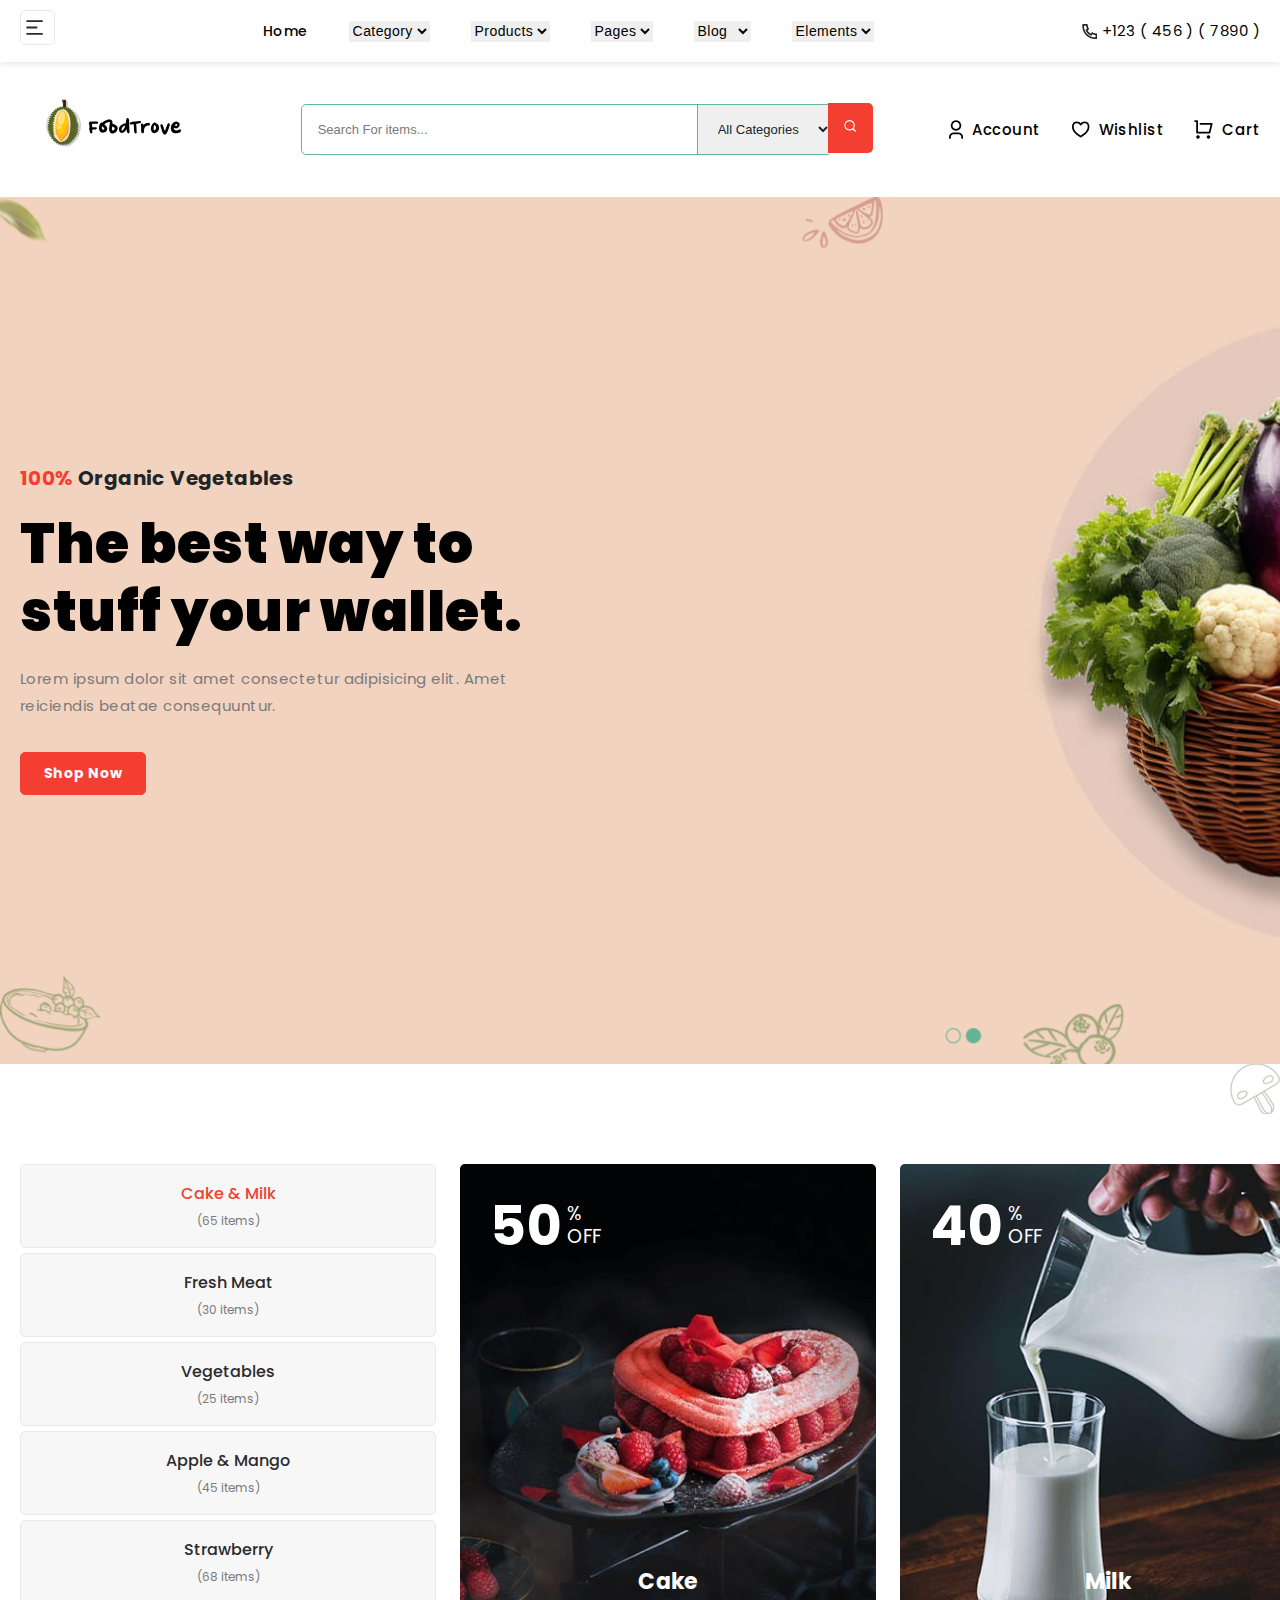
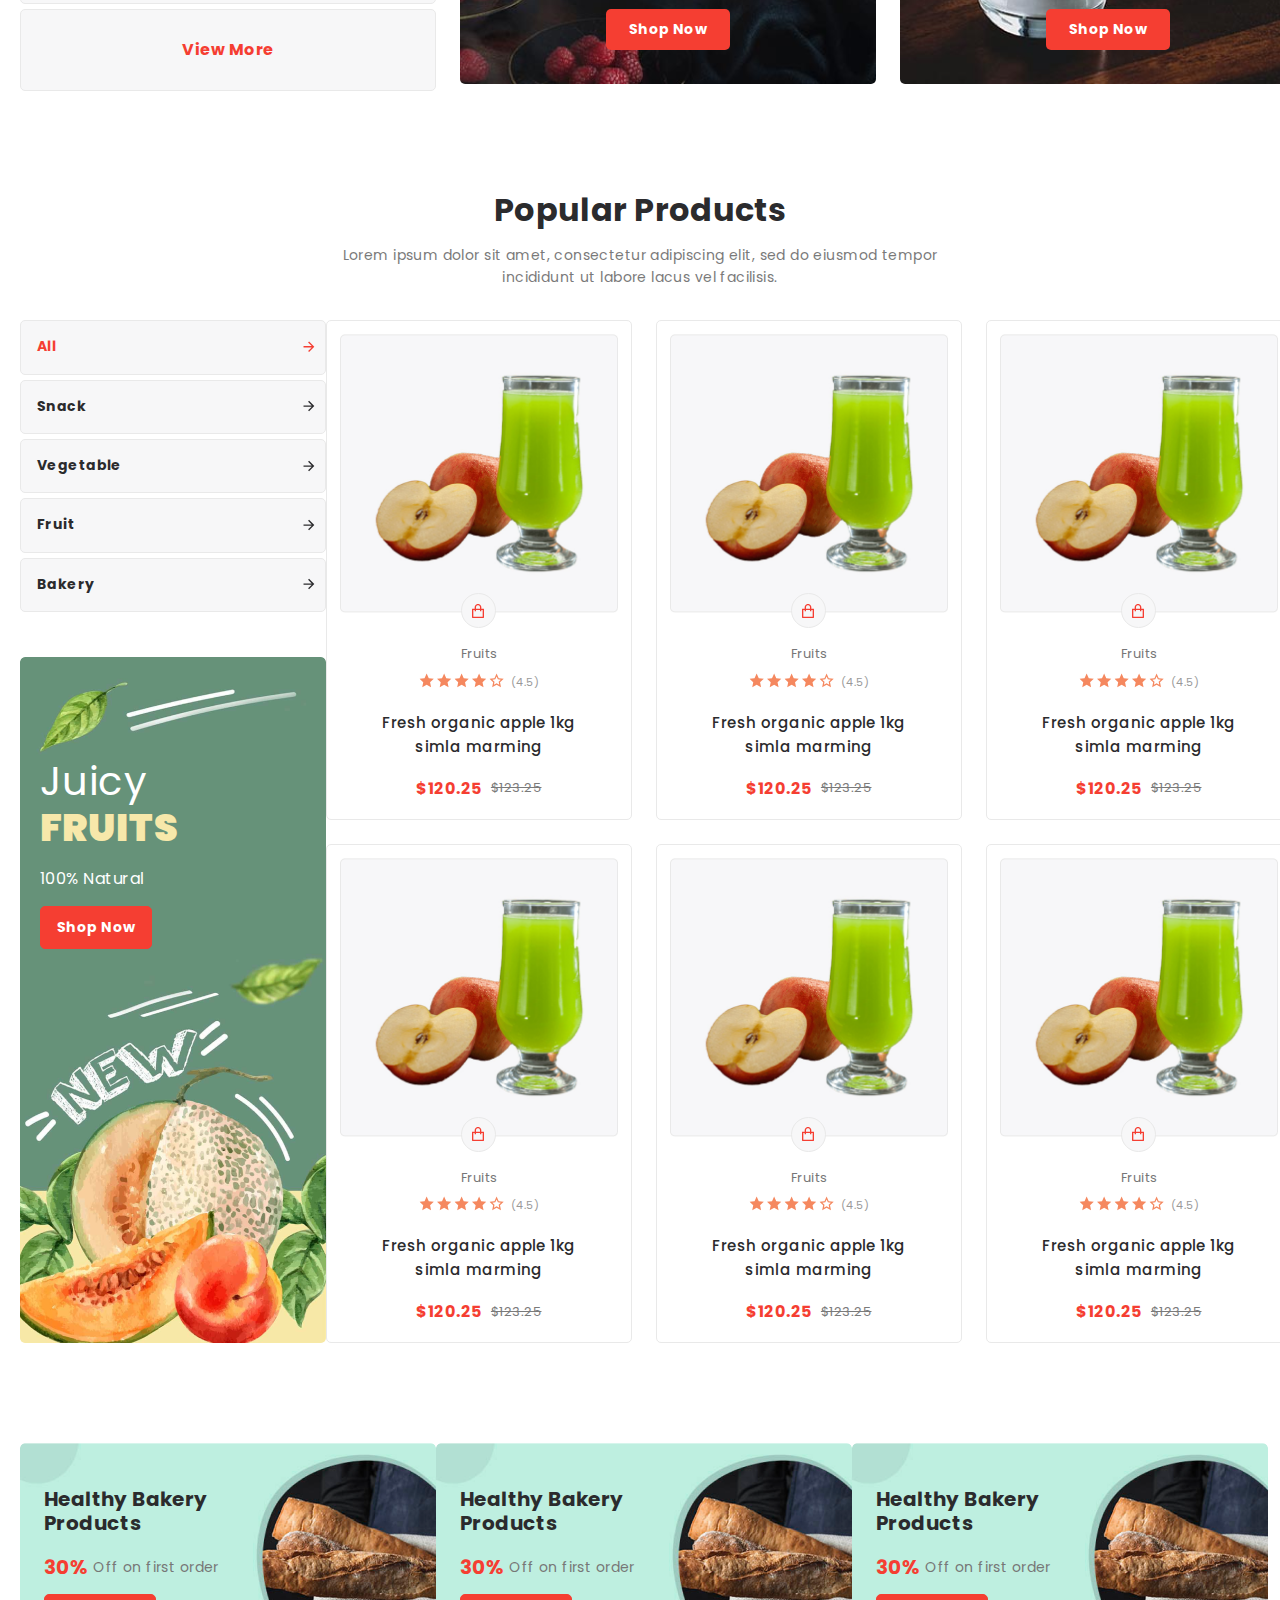
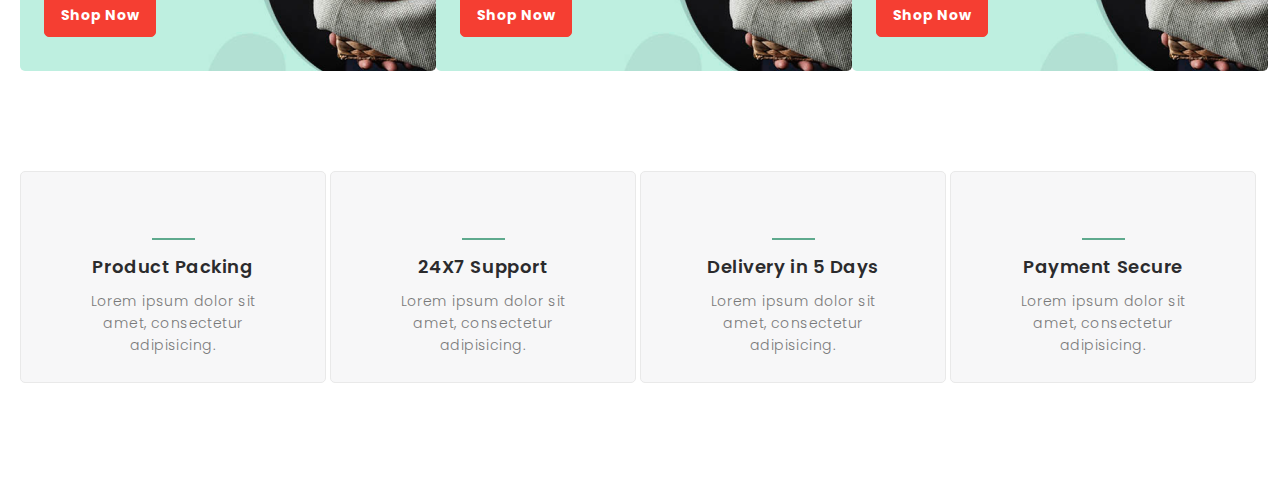
==== index.html @ baac06a9 "maket" ====
<!DOCTYPE html>
<html lang="en">

<head>
    <meta charset="UTF-8">
    <meta name="viewport" content="width=device-width, initial-scale=1.0">
    <link rel="stylesheet" href="https://necolas.github.io/normalize.css/">
    <link rel="stylesheet" href="./css/main.css">
    <title>Document</title>
</head>

<body>
    <header class="header">
        <div class="header-top">
            <div class="container header__top_container">
                <div class="header__list_block">
                    <a class="header__btn" href="#"></a>
                    <div class="header__select_block">
                        <a class="header__select" href="#">Home</a>
                        <select class="header__select" name="item" id="header_item1">
                            <option value="Home">Category</option>
                            <option value="item1">item1</option>
                            <option value="item2">item2</option>
                        </select>
                        <select class="header__select" name="item" id="header_item2">
                            <option value="Home">Products</option>
                            <option value="item1">item1</option>
                            <option value="item2">item2</option>
                        </select>
                        <select class="header__select" name="item" id="header_item3">
                            <option value="Home">Pages</option>
                            <option value="item1">item1</option>
                            <option value="item2">item2</option>
                        </select>
                        <select class="header__select" name="item" id="header_item4">
                            <option value="Home">Blog</option>
                            <option value="item1">item1</option>
                            <option value="item2">item2</option>
                        </select>
                        <select class="header__select" name="item" id="header_item5">
                            <option value="Home">Elements</option>
                            <option value="item1">item1</option>
                            <option value="item2">item2</option>
                        </select>
                    </div>
                    <a class="header__number" href="#">+123 ( 456 ) ( 7890 )</a>
                </div>
            </div>
        </div>
        <div class="header-bottom">
            <div class="container header_bottom_container">
                <div class="header__bottom_wrapper">
                    <a class="header__logo_block" href="#">
                        <img src="./img/header_logo.svg" alt="logo">
                    </a>
                    <form class="header__input_block">
                        <input class="header__input" type="text" id="search_input" name="input"
                            placeholder="Search For items...">
                        <select class="header__categories_select" name="select" id="categories_select">
                            <option value="All Categories">All Categories</option>
                            <option value="All Categories">All Categories</option>
                        </select>
                        <button class="header__button" type="submit"></button>
                    </form>
                    <ul class="header__list">
                        <li class="header__item">
                            <a class="header__link" href="#">Account</a>
                        </li>
                        <li class="header__item">
                            <a class="header__link" href="#">Wishlist</a>
                        </li>
                        <li class="header__item">
                            <a class="header__link" href="#">Cart</a>
                        </li>
                    </ul>
                </div>
            </div>
        </div>
    </header>

    <main>
        <section class="hero">
            <div class="container hero__container">
                <h2 class="hero__title">
                    <span class="hero__title--active">100%</span>
                    Organic Vegetables
                </h2>
                <h3 class="hero__sub_title">The best way to
                    stuff your wallet.
                </h3>
                <p class="hero__text">Lorem ipsum dolor sit amet consectetur adipisicing elit. Amet reiciendis beatae
                    consequuntur.
                </p>
                <a class="hero_btn" href="#">shop now</a>
            </div>
        </section>

        <section class="shop">
            <div class="container shop__container">
                <div class="shop__wrapper">
                    <ul class="shop__list">
                        <li class="shop__item">
                            <h3 class="shop__item_title">Cake & Milk</h3>
                            <p class="shop__info">(65 items)</p>
                        </li>
                        <li class="shop__item">
                            <h3 class="shop__item_title">Fresh Meat</h3>
                            <p class="shop__info">(30 items)</p>
                        </li>
                        <li class="shop__item">
                            <h3 class="shop__item_title">Vegetables</h3>
                            <p class="shop__info">(25 items)</p>
                        </li>
                        <li class="shop__item">
                            <h3 class="shop__item_title">Apple & Mango</h3>
                            <p class="shop__info">(45 items)</p>
                        </li>
                        <li class="shop__item">
                            <h3 class="shop__item_title">Strawberry</h3>
                            <p class="shop__info">(68 items)</p>
                        </li>
                        <li class="shop__item">
                            <a class="shop__item_btn">View More</a>
                        </li>
                    </ul>
                    <ul class="shop__product_list">
                        <li class="shop__product_item">
                            <div class="shop__product_count_block">
                                <p class="shop__product_count">50</p>
                                <div>
                                    <span class="shop__product_symbol">%</span>
                                    <span class="shop__product_symbol">off</span>
                                </div>
                            </div>
                            <div class="shop_btn_block">
                                <h3 class="shop__product_title">Cake</h3>
                                <a class="shop__btn" href="#">shop now</a>
                            </div>
                        </li>
                        <li class="shop__product_item">
                            <div class="shop__product_count_block">
                                <p class="shop__product_count">40</p>
                                <div>
                                    <span class="shop__product_symbol">%</span>
                                    <span class="shop__product_symbol">off</span>
                                </div>
                            </div>
                            <div class="shop_btn_block">
                                <h3 class="shop__product_title">Milk</h3>
                                <a class="shop__btn" href="#">shop now</a>
                            </div>
                        </li>
                    </ul>
                </div>
            </div>
        </section>

        <section class="products">
            <div class="container products__container">
                <h2 class="products__title">Popular Products</h2>
                <p class="products__text">Lorem ipsum dolor sit amet, consectetur adipiscing elit, sed do eiusmod tempor
                incididunt ut labore lacus vel facilisis.
                </p>
                <div class="products__wrapper">
                    <div class="products__left_block">
                        <ul class="products__left_list">
                            <li class="products__left_item">
                                <a class="products__link1" href="#">All</a>
                            </li>
                            <li class="products__left_item">
                                <a class="products__link" href="#">Snack</a>
                            </li>
                            <li class="products__left_item">
                                <a class="products__link" href="#">Vegetable</a>
                            </li>
                            <li class="products__left_item">
                                <a class="products__link" href="#">Fruit</a>
                            </li>
                            <li class="products__left_item">
                                <a class="products__link" href="#">Bakery</a>
                            </li>
                        </ul>
                        <div class="products__advertising_block">
                            <h3 class="products__advertising_title">Juicy</h3>
                            <p class="products__advertising_active">Fruits</p>
                            <p class="products__advertising_info">100% Natural</p>
                            <a class="products__advertising_btn" href="#">Shop Now</a>
                        </div>
                    </div>
                    <ul class="products_list">
                        <li class="products_item">
                            <div class="products__img_block">
                                <img src="./img/products_img1.png" alt="imag">
                            </div>
                            <div class="products__info_block">
                                <a class="products_btn" href="#"></a>
                                <h3 class="products__sub_title">Fruits</h3>
                                <p class="products__count">(4.5)</p>
                                <p class="products__des">Fresh organic apple 1kg simla marming
                                </p>
                                <div class="products__sel_block">
                                    <span class="products__sel--active">$120.25</span>
                                    <del class="products__sel">$123.25</del>
                                </div>
                            </div>
                        </li>
                        <li class="products_item">
                            <div class="products__img_block">
                                <img src="./img/products_img1.png" alt="imag">
                            </div>
                            <div class="products__info_block">
                                <a class="products_btn" href="#"></a>
                                <h3 class="products__sub_title">Fruits</h3>
                                <p class="products__count">(4.5)</p>
                                <p class="products__des">Fresh organic apple 1kg simla marming
                                </p>
                                <div class="products__sel_block">
                                    <span class="products__sel--active">$120.25</span>
                                    <del class="products__sel">$123.25</del>
                                </div>
                            </div>
                        </li>
                        <li class="products_item">
                            <div class="products__img_block">
                                <img src="./img/products_img1.png" alt="imag">
                            </div>
                            <div class="products__info_block">
                                <a class="products_btn" href="#"></a>
                                <h3 class="products__sub_title">Fruits</h3>
                                <p class="products__count">(4.5)</p>
                                <p class="products__des">Fresh organic apple 1kg simla marming
                                </p>
                                <div class="products__sel_block">
                                    <span class="products__sel--active">$120.25</span>
                                    <del class="products__sel">$123.25</del>
                                </div>
                            </div>
                        </li>
                        <li class="products_item">
                            <div class="products__img_block">
                                <img src="./img/products_img1.png" alt="imag">
                            </div>
                            <div class="products__info_block">
                                <a class="products_btn" href="#"></a>
                                <h3 class="products__sub_title">Fruits</h3>
                                <p class="products__count">(4.5)</p>
                                <p class="products__des">Fresh organic apple 1kg simla marming
                                </p>
                                <div class="products__sel_block">
                                    <span class="products__sel--active">$120.25</span>
                                    <del class="products__sel">$123.25</del>
                                </div>
                            </div>
                        </li>
                        <li class="products_item">
                            <div class="products__img_block">
                                <img src="./img/products_img1.png" alt="imag">
                            </div>
                            <div class="products__info_block">
                                <a class="products_btn" href="#"></a>
                                <h3 class="products__sub_title">Fruits</h3>
                                <p class="products__count">(4.5)</p>
                                <p class="products__des">Fresh organic apple 1kg simla marming
                                </p>
                                <div class="products__sel_block">
                                    <span class="products__sel--active">$120.25</span>
                                    <del class="products__sel">$123.25</del>
                                </div>
                            </div>
                        </li>
                        <li class="products_item">
                            <div class="products__img_block">
                                <img src="./img/products_img1.png" alt="imag">
                            </div>
                            <div class="products__info_block">
                                <a class="products_btn" href="#"></a>
                                <h3 class="products__sub_title">Fruits</h3>
                                <p class="products__count">(4.5)</p>
                                <p class="products__des">Fresh organic apple 1kg simla marming
                                </p>
                                <div class="products__sel_block">
                                    <span class="products__sel--active">$120.25</span>
                                    <del class="products__sel">$123.25</del>
                                </div>
                            </div>
                        </li>
                    </ul>
                </div>
            </div>
        </section>

        <section class="menu">
            <div class="container menu__container">
                <ul class="menu__list">
                    <li class="menu__item">
                        <h3 class="menu__title">Healthy
                            Bakery Products
                        </h3>
                        <div class="menu__info_block">
                            <span class="menu__active">30%</span>
                            <p class="menu__des"> Off on first order</p>
                        </div>
                        <a class="products__advertising_btn" href="#">Shop Now</a>
                    </li>
                    <li class="menu__item">
                        <h3 class="menu__title">Healthy
                            Bakery Products
                        </h3>
                        <div class="menu__info_block">
                            <span class="menu__active">30%</span>
                            <p class="menu__des"> Off on first order</p>
                        </div>
                        <a class="products__advertising_btn" href="#">Shop Now</a>
                    </li>
                    <li class="menu__item">
                        <h3 class="menu__title">Healthy
                            Bakery Products
                        </h3>
                        <div class="menu__info_block">
                            <span class="menu__active">30%</span>
                            <p class="menu__des"> Off on first order</p>
                        </div>
                        <a class="products__advertising_btn" href="#">Shop Now</a>
                    </li>
                </ul>
            </div>
        </section>

        <section class="service">
            <div class="container service__container">
                <ul class="service__list">
                    <li class="service__item">
                        <h3 class="service__title">Product Packing</h3>
                        <p class="service__text">
                            Lorem ipsum dolor sit amet,
                            consectetur adipisicing.
                        </p>
                    </li>
                    <li class="service__item">
                        <h3 class="service__title">24X7 Support</h3>
                        <p class="service__text">
                            Lorem ipsum dolor sit amet,
                            consectetur adipisicing.
                        </p>
                    </li>
                    <li class="service__item">
                        <h3 class="service__title">Delivery in 5 Days</h3>
                        <p class="service__text">
                            Lorem ipsum dolor sit amet,
                            consectetur adipisicing.
                        </p>
                    </li>
                    <li class="service__item">
                        <h3 class="service__title">Payment Secure</h3>
                        <p class="service__text">
                            Lorem ipsum dolor sit amet,
                            consectetur adipisicing.
                        </p>
                    </li>
                </ul>
            </div>
        </section>
    </main>

</body>

</html>
---- css/main.css ----
@import url('https://fonts.googleapis.com/css2?family=Poppins:ital,wght@0,100;0,200;0,300;0,400;0,500;0,600;0,700;0,800;0,900;1,100;1,200;1,300;1,400;1,500;1,600;1,700;1,800;1,900&display=swap');

html {
    box-sizing: border-box;
}

*, 
*::before, 
*::after {
    box-sizing: inherit;
}

ul, 
ol {
    list-style: none;
    margin: 0;
    padding: 0;
}

a {
    text-decoration: none;
    display: inline-block;
}

h1, h2, h3, h4, h5, p {
    margin: 0;
}

img {
    max-width: 100%;
    height: auto;
}

body {
    font-family: "Poppins", sans-serif;
    margin: 0;
    overflow-x: hidden;
}

.container {
    max-width: 1336px;
    margin-right: auto;
    margin-left: auto;
    padding-right: 20px;
    padding-left: 20px;
}

.b {
    border: 1px solid red;
}

/* header */
.header-top {
    padding-top: 10px;
    padding-bottom: 10px;
    box-shadow: 0 0 8px 0 rgba(51, 51, 51, 0.2);    

}
.header__btn::before {
    content: "";
    background-image: url('../img/header_icon.svg');
    background-repeat: no-repeat;
    width: 35px;
    height: 35px;
    display: inline-block;
}

.header__select {
    font-weight: 500;
    font-size: 14px;
    line-height: 150%;
    letter-spacing: 0.03em;
    color: #000;
    border: none;
}

.header__select_block {
    display: flex;
    gap: 41px;
}

.header__number {
    font-weight: 400;
    font-size: 15px;
    line-height: 150%;
    letter-spacing: 0.03em;
    color: #000;
    display: flex;
    gap: 5px;
    align-items: center;
}

.header__number::before {
    content: "";
    background-image: url('../img/header_icon2.svg');
    width: 15px;
    height: 15px;
    display: inline-block;
}

.header__list_block {
    display: flex;
    justify-content: space-between;
    align-items: center;
}

.header-bottom {
    padding-top: 20px;
    padding-bottom: 21px;
}

.header__input_block {
    max-width: 600px;
    border: 1px solid #64b496;
    border-radius: 5px;
    position: relative;
}

.header__input {
    border: none;
    font-weight: 400;
    font-size: 13px;
    color: #7a7a7a;
    outline: none;
    width: 391px;
    padding-left: 16px;
}

input::placeholder {
    color: #7a7a7a;
}

.header__categories_select {
    border: none;
    font-weight: 400;
    font-size: 13px;
    line-height: 150%;
    color: #212529;
    padding: 16px;
    border-left: 1px solid #64b496;
    outline: none;
}

.header__button {
    border-radius: 0 5px 5px 0;
    width: 45px;
    background: #f53e32;
    border: none;
    padding: 16px;
    position: absolute;
    right: -42px;
    top: -2px;
}

.header__button::before{
    content: "";
    background-image: url('../img/header_icon3.svg');
    background-repeat: no-repeat;
    width: 15px;
    height: 15px;
    display: inline-block;
}

.header__link {
    font-weight: 500;
    font-size: 15px;
    line-height: 100%;
    letter-spacing: 0.03em;
    color: #000;
}

.header__item {
    display: flex;
    align-items: center;
    gap: 9px;
}

.header__item::before {
    content: "";
    background-image: url('../img/header_icon4.svg');
    background-repeat: no-repeat;
    width: 14px;
    height: 19px;
    display: inline-block;
}

.header__item:nth-child(2):before {
    content: "";
    background-image: url('../img/header_icon5.svg');
    background-repeat: no-repeat;
    width: 19px;
    height: 17px;
    display: inline-block;
}

.header__item:nth-child(3):before {
    content: "";
    background-image: url('../img/header_icon6.svg');
    background-repeat: no-repeat;
    width: 19px;
    height: 19px;
    display: inline-block;
}

.header__list {
    display: flex;
    gap: 30px;
    align-items: center;
}

.header__bottom_wrapper {
    display: flex;
    justify-content: space-between;
    align-items: center;
}

/* hero_section */
.hero {
    padding-top: 269px;
    padding-bottom: 269px;
    background-image: url('../img/hero_bg_imag.png');
    background-repeat: no-repeat;
    background-size: cover;
    /* background-position-x: -180px; */
}

.hero__title--active {
    color: #f53e32;
}

.hero__title {
    font-weight: 700;
    font-size: 20px;
    line-height: 120%;
    letter-spacing: 0.02em;
    color: #212529;
    margin-bottom: 20px;
}

.hero__sub_title {
    font-weight: 900;
    font-size: 55px;
    line-height: 124%;
    letter-spacing: 0.01em;
    color: #000;
    width: 522px;
    margin-bottom: 20px;
}

.hero__text {
    font-weight: 400;
    font-size: 15px;
    line-height: 175%;
    letter-spacing: 0.03em;
    color: #7a7a7a;
    width: 488px;
    margin-bottom: 33px;
}

.hero_btn {
    font-weight: 700;
    font-size: 14px;
    line-height: 120%;
    letter-spacing: 0.03em;
    text-transform: capitalize;
    color: #fff;
    border: 1px solid #f53e32;
    border-radius: 5px;
    background-color: #f53e32;
    padding: 12px 23px;
}

/* shop_section */
.shop {
    padding-top: 100px;
    padding-bottom: 100px;
    background-image: url('../img/shop_bg.svg');
    background-repeat: no-repeat;
    background-position: right top;
}

.shop__item {
    border: 1px solid #e9e9e9;
    border-radius: 5px;
    width: 416px;
    background-color: #f7f7f8;
    padding-top: 18px;
    padding-bottom: 18px;
    text-align: center;
}

.shop__item:nth-child(1) .shop__item_title {
    color: #f53e32;
}

.shop__item:nth-child(6) {
    padding-top: 27px;
    padding-bottom: 28px;
}

.shop__item:not(:last-child) {
    margin-bottom: 5px;
}

.shop__item_title {
    font-weight: 500;
    font-size: 16px;
    line-height: 143%;
    color: #2b2b2d;
    margin-bottom: 6px;
}

.shop__info {
    font-weight: 400;
    font-size: 12px;
    line-height: 143%;
    color: #7a7a7a;
}

.shop__item_btn {
    font-weight: 700;
    font-size: 16px;
    line-height: 143%;
    letter-spacing: 0.03em;
    color: #f53e32;
}

.shop__product_item {
    border-radius: 5px;
    width: 416px;
    height: 520px;
    background-image: url('../img/shop_img1.png');
    background-repeat: no-repeat;
    padding: 30px;
}

.shop__product_item:nth-child(2) {
    background-image: url('../img/shop_img2.png');
}

.shop__product_count {
    font-weight: 700;
    font-size: 54px;
    line-height: 120%;
    letter-spacing: 0.01em;
    text-transform: uppercase;
    color: #fff;
}

.shop__product_symbol {
    font-weight: 400;
    font-size: 19px;
    line-height: 120%;
    letter-spacing: 0.03em;
    text-transform: uppercase;
    color: #fff;
    display: block;
}

.shop__product_count_block {
    display: flex;
    align-items: center;
    gap: 5px;
    margin-bottom: 310px;
}

.shop__product_title {
    font-weight: 700;
    font-size: 22px;
    line-height: 120%;
    letter-spacing: 0.02em;
    color: #fff;
    margin-bottom: 14px;
}

.shop__btn {
    font-weight: 700;
    font-size: 14px;
    line-height: 120%;
    letter-spacing: 0.03em;
    text-transform: capitalize;
    color: #fff;
    border-radius: 5px;
    background-color: #f53e32;
    padding: 12px 23px;
}

.shop_btn_block {
    text-align: center;
}

.shop__product_list {
    display: grid;
    grid-template-columns: 1fr 1fr;
    gap: 24px;
}

.shop__wrapper {
    display: grid;
    grid-template-columns: 1fr 1fr 1fr;
    gap: 24px;
}

/* products_section */
.products {
    padding-bottom: 100px;
}

.products__title {
    font-weight: 700;
    font-size: 32px;
    line-height: 120%;
    letter-spacing: 0.01em;
    text-align: center;
    color: #2b2b2d;
    margin-bottom: 16px;
}

.products__text {
    font-weight: 400;
    font-size: 14px;
    line-height: 157%;
    letter-spacing: 0.03em;
    text-align: center;
    color: #7a7a7a;
    width: 595px;
    margin-right: auto;
    margin-left: auto;
    margin-bottom: 31px;
}

.products__left_item {
    border: 1px solid #e9e9e9;
    border-radius: 5px;
    width: 306px;
    background-color: #f7f7f8;
    padding: 14px 10px 15px 16px;
}

.products__left_item:not(:last-child) {
    margin-bottom: 5px;
}

.products__link1 {
    font-weight: 700;
    font-size: 14px;
    line-height: 167%;
    letter-spacing: 0.03em;
    color: #f53e32;
    display: flex;
    justify-content: space-between;
    align-items: center;
}

.products__link1:after {
    content: "";
    background-image: url('../img/products_icon2.svg');
    background-repeat: no-repeat;
    width: 12px;
    height: 12px;
    display: inline-block;

}

.products__link {
    font-weight: 700;
    font-size: 14px;
    line-height: 167%;
    letter-spacing: 0.03em;
    color: #2b2b2d;
    display: flex;
    justify-content: space-between;
    align-items: center;
}

.products__link::after {
    content: "";
    background-image: url('../img/products_icon.svg');
    background-repeat: no-repeat;
    width: 12px;
    height: 12px;
    display: inline-block;
}

.products__left_list {
    margin-bottom: 45px;
}

.products__advertising_block {
    border-radius: 5px;
    width: 306px;
    height: 686px;
    background-image: url('../img/products_img.png');
    background-repeat: no-repeat;
    padding-top: 100px;
    padding-left: 20px;
}

.products__advertising_title {
    font-weight: 400;
    font-size: 40px;
    line-height: 120%;
    letter-spacing: 0.01em;
    color: #fff;
}

.products__advertising_active {
    font-weight: 900;
    font-size: 38px;
    line-height: 120%;
    letter-spacing: 0.01em;
    text-transform: uppercase;
    color: #f7e8aa;
    margin-bottom: 16px;
}

.products__advertising_info {
    font-weight: 400;
    font-size: 16px;
    line-height: 150%;
    letter-spacing: 0.03em;
    color: #fff;
    margin-bottom: 15px;
}

.products__advertising_btn {
    font-weight: 700;
    font-size: 14px;
    line-height: 120%;
    letter-spacing: 0.03em;
    text-transform: capitalize;
    color: #fff;
    border: 1px solid #f53e32;
    border-radius: 5px;
    background-color: #f53e32;
    padding: 12px 16px;
}

.products_item {
    border: 1px solid #e9e9e9;
    border-radius: 5px;
    width: 306px;
    padding: 13px;
}

.products__info_block {
    padding-top: 24px;
    padding-bottom: 3px;
    text-align: center;
    position: relative;
}

.products_btn {
    border: 1px solid #e9e9e9;
    border-radius: 50%;
    width: 35px;
    height: 35px;
    background-color: #f7f7f8;
    display: flex;
    align-items: center;
    justify-content: center;
    position: absolute;
    top: -27px;
    right: 44%;
}

.products_btn::before {
    content: "";
    background-image: url('../img/products_btn_icon.svg');
    background-repeat: no-repeat;
    width: 12px;
    height: 14px;
    display: inline-block;
}

.products__sub_title {
    font-weight: 400;
    font-size: 13px;
    line-height: 150%;
    letter-spacing: 0.04em;
    color: #777;
    margin-bottom: 8px;
}

.products__count {
    font-weight: 400;
    font-size: 11px;
    line-height: 91%;
    letter-spacing: 0.04em;
    color: #999;
    display: flex;
    align-items: center;
    justify-content: center;
    gap: 6px;
    margin-bottom: 19px;
}

.products__count::before {
    content: "";
    background-image: url('../img/products_star_icon.svg');
    background-repeat: no-repeat;
    width: 86px;
    height: 20px;
    display: inline-block;
}

.products__des {
    font-weight: 500;
    font-size: 15px;
    line-height: 160%;
    letter-spacing: 0.03em;
    text-align: center;
    color: #2b2b2d;
    width: 239px;
    margin-right: auto;
    margin-left: auto;
    margin-bottom: 16px;
}

.products__sel--active {
    font-weight: 700;
    font-size: 16px;
    line-height: 175%;
    letter-spacing: 0.03em;
    color: #f53e32;
}

.products__sel {
    font-weight: 400;
    font-size: 13px;
    line-height: 175%;
    letter-spacing: 0.04em;
    text-decoration: line-through;
    color: #7a7a7a;
}

.products__sel_block {
    display: flex;
    gap: 9px;
    align-items: center;
    justify-content: center;
}

.products_list {
    display: grid;
    grid-template-columns: repeat(3, 1fr);
    grid-gap: 24px;
}

.products__wrapper {
    display: grid;
    grid-template-columns: 1fr 1fr;
}

/* menu */
.menu {
    padding-bottom: 100px;
}

.menu__item {
    border-radius: 5px;
    width: 416px;
    height: 228px;
    background-image: url('../img/menu_img.png');
    background-repeat: no-repeat;
    padding-top: 44px;
    padding-left: 24px;
}

.menu__title {
    font-weight: 700;
    font-size: 20px;
    line-height: 120%;
    letter-spacing: 0.02em;
    text-transform: capitalize;
    color: #2b2b2d;
    width: 166px;
    margin-bottom: 20px;
}

.menu__active {
    font-weight: 700;
    font-size: 20px;
    line-height: 120%;
    letter-spacing: 0.02em;
    color: #f53e32;
}

.menu__des {
    font-weight: 400;
    font-size: 14px;
    line-height: 120%;
    letter-spacing: 0.03em;
    color: #777;
}

.menu__info_block {
    display: flex;
    align-items: center;
    gap: 5px;
    margin-bottom: 15px;
}

.menu__list {
    display: grid;
    grid-template-columns: 1fr 1fr 1fr;
}

/* service_section */
.service {
    padding-bottom: 100px;
}

.service__item {
    border: 1px solid #e9e9e9;
    border-radius: 5px;
    width: 306px;
    background-color: #f7f7f8;
    padding-top: 66px;
    padding-bottom: 25px;
    text-align: center;
}

.service__title {
    font-weight: 600;
    font-size: 18px;
    line-height: 167%;
    letter-spacing: 0.03em;
    color: #2b2b2d;
    display: flex;
    flex-direction: column;
    margin-bottom: 9px;
}

.service__title::before {
    content: "";
    background-repeat: no-repeat;
    width: 43px;
    height: 2px;
    background-color: #5FAA8E;
    display: inline-block;
    margin-bottom: 12px;
    margin-right: auto;
    margin-left: auto;
}

.service__text {
    font-weight: 300;
    font-size: 14px;
    line-height: 157%;
    letter-spacing: 0.03em;
    text-align: center;
    color: #7a7a7a;
    width: 205px;
    margin-right: auto;
    margin-left: auto;
}

.service__list {
    display: grid;
    grid-template-columns: repeat(4, 1fr);
}
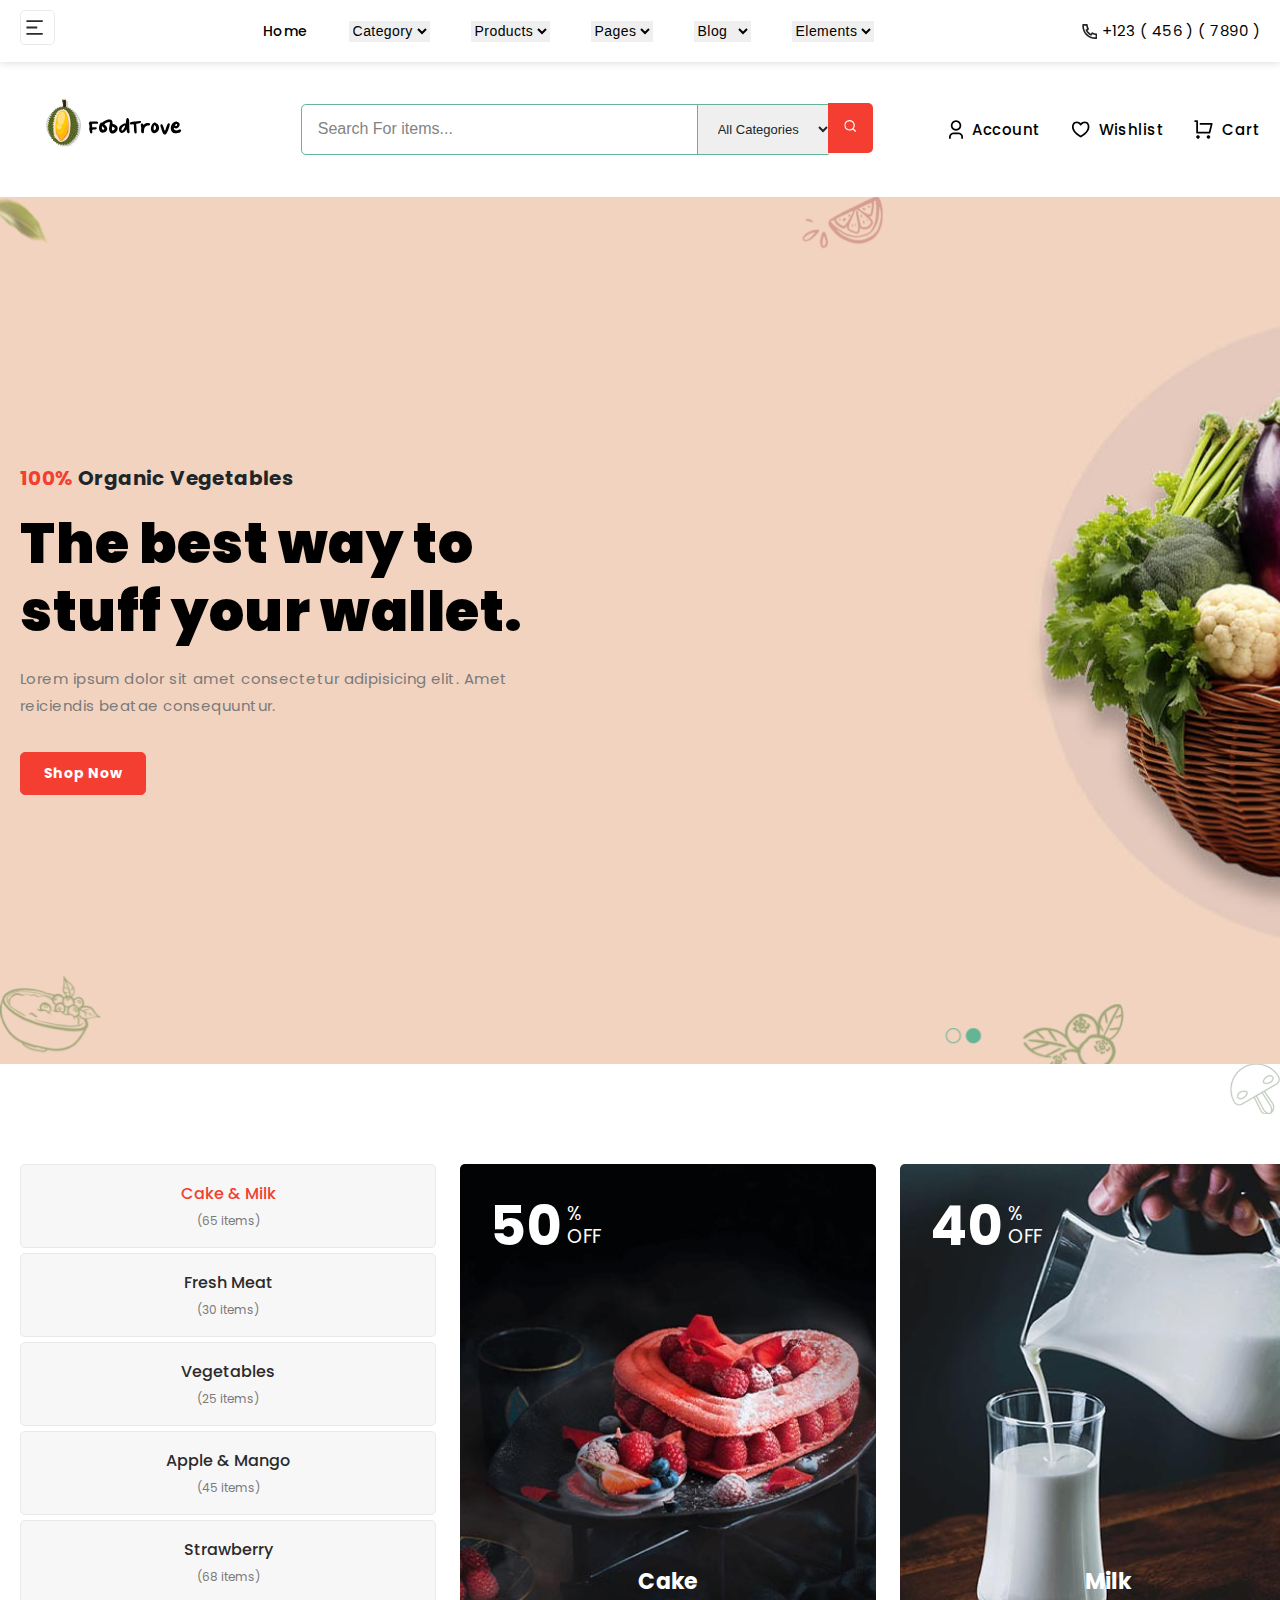
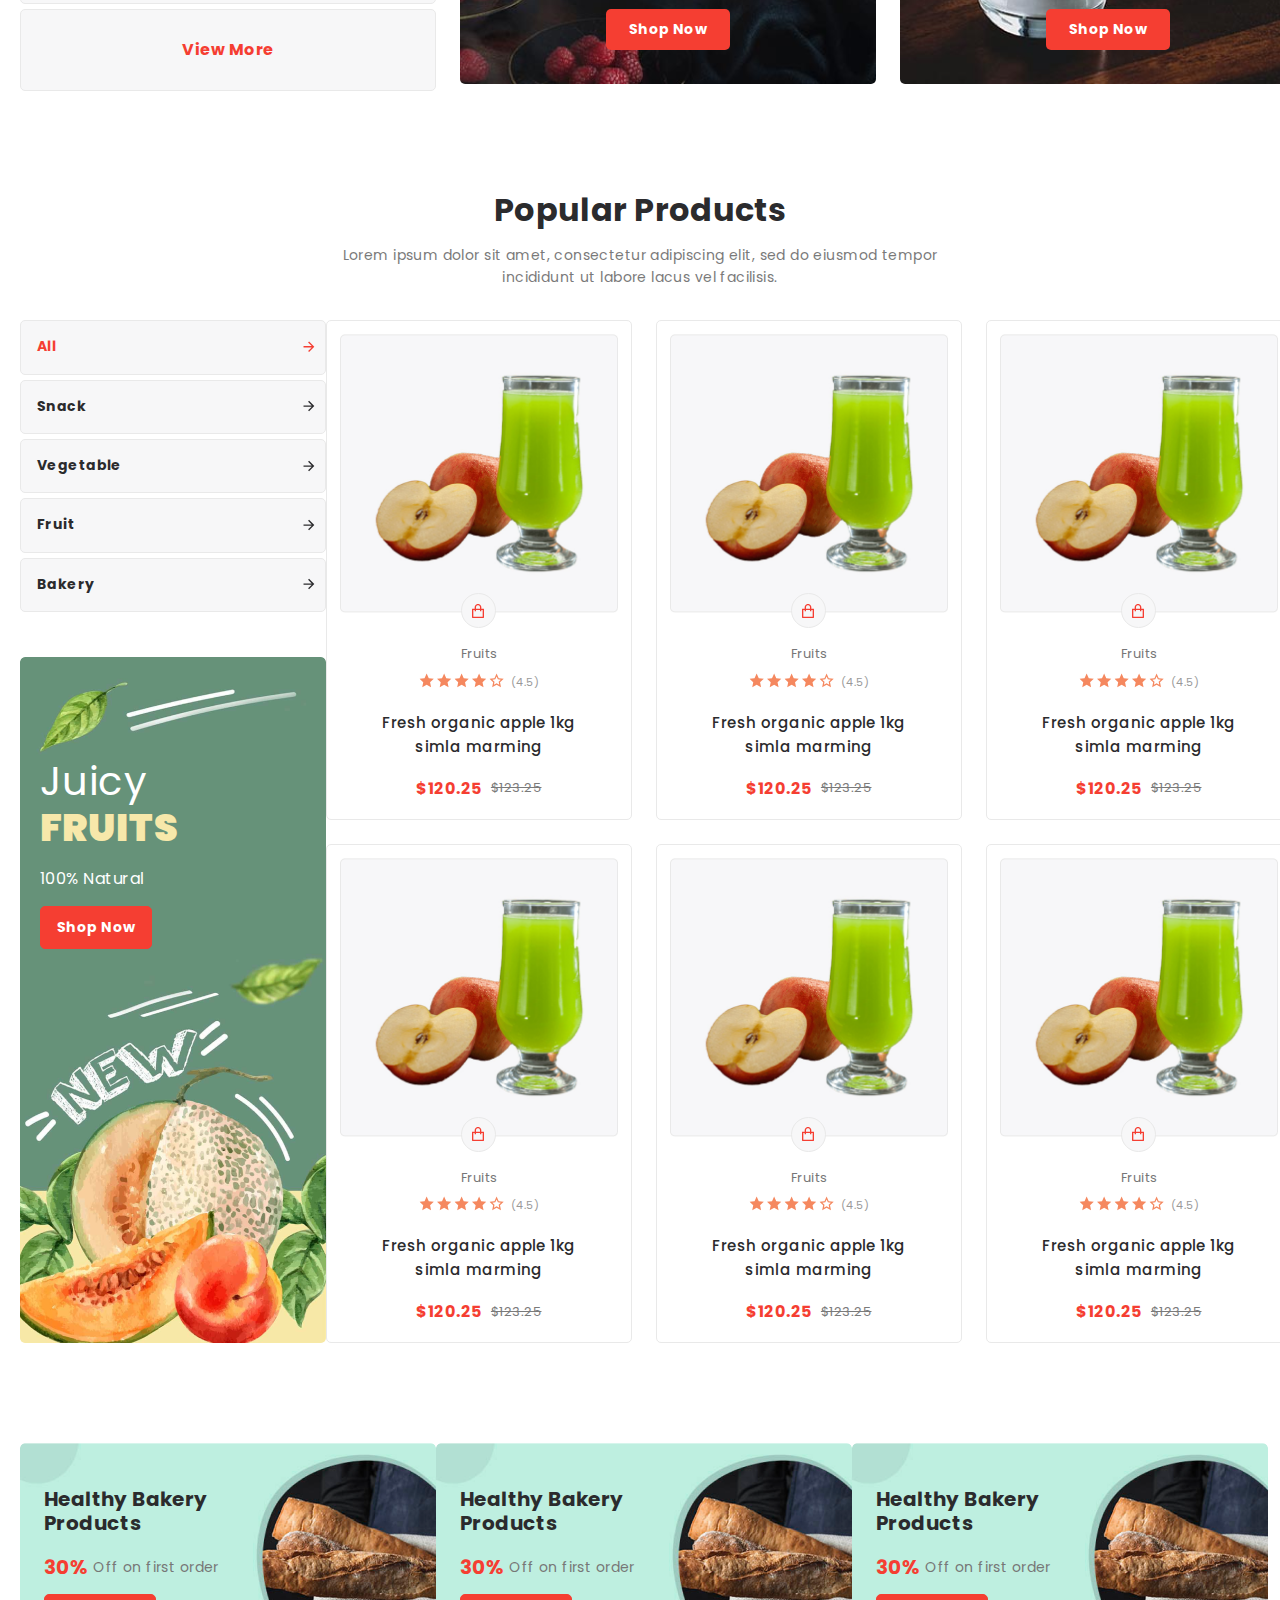
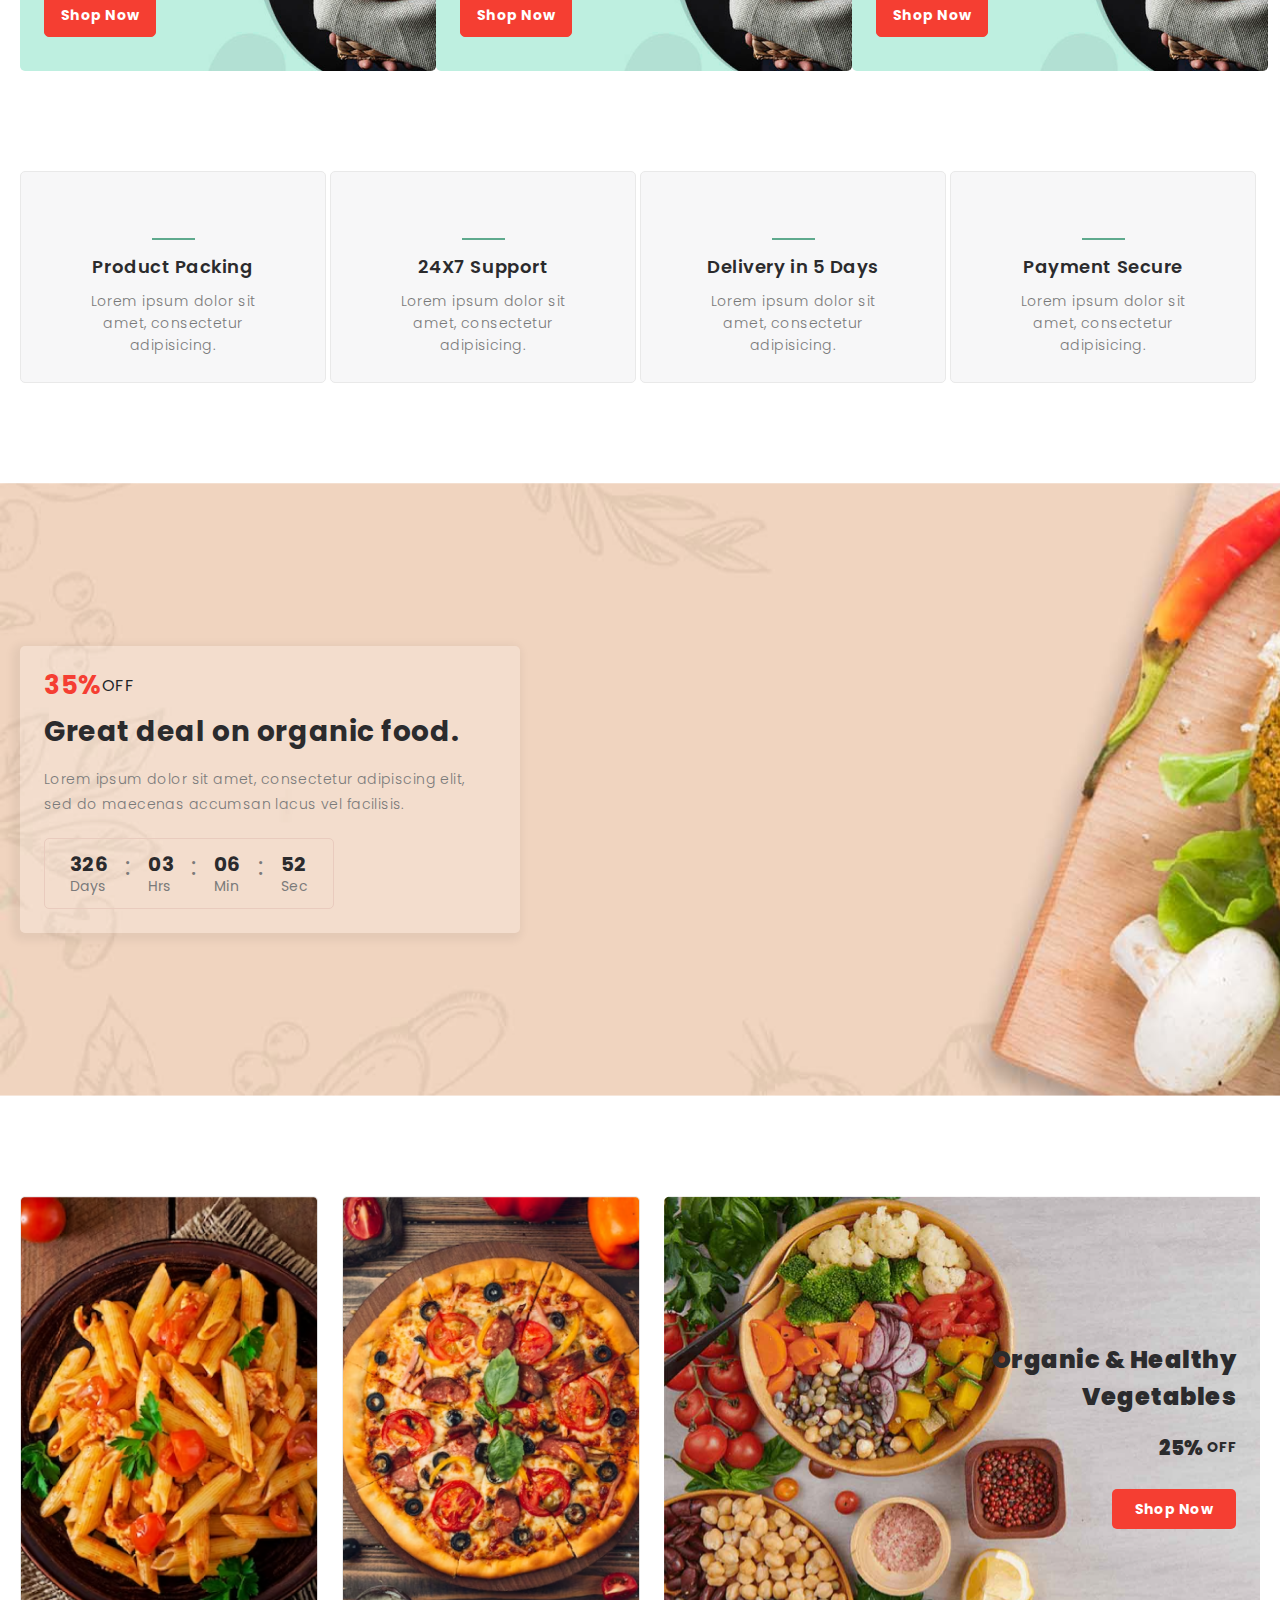
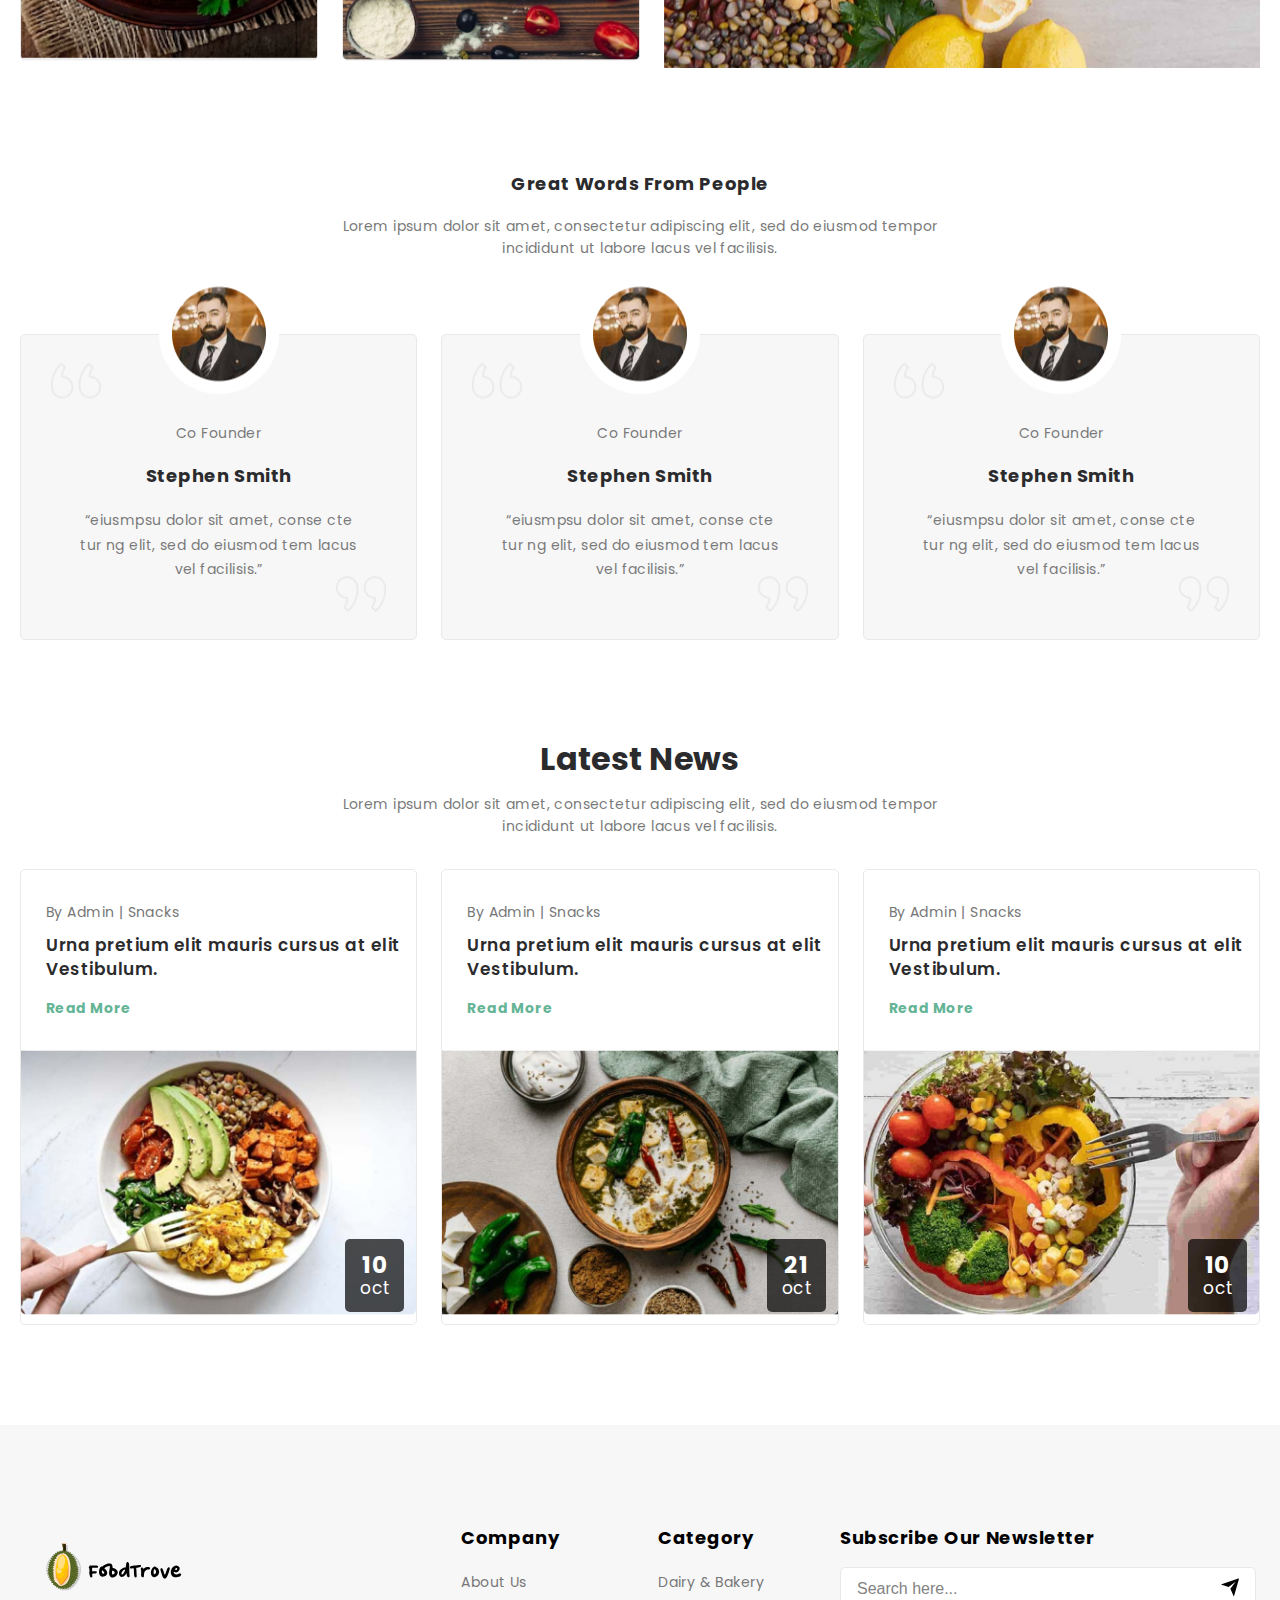
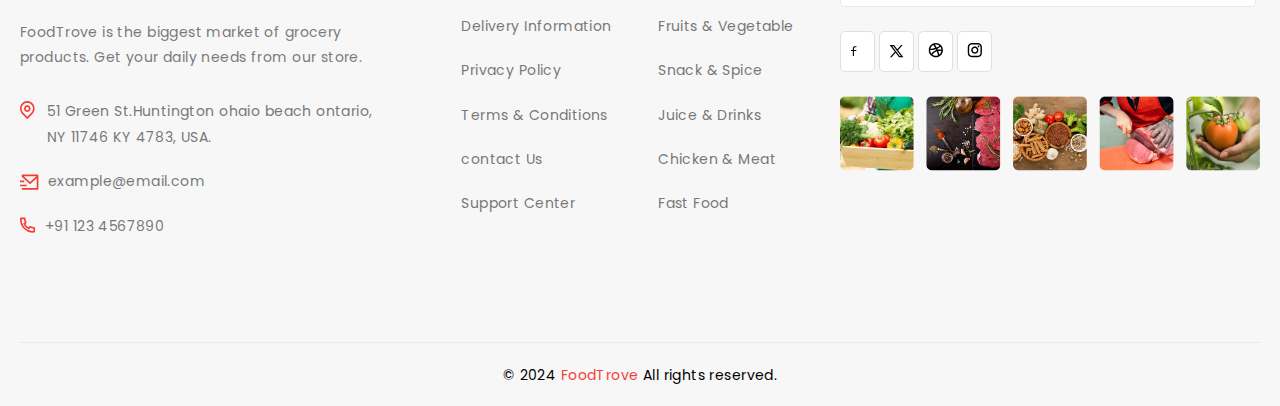
==== commit 5eb0b7f2: "home_page" ====
--- a/index.html
+++ b/index.html
@@ -16,7 +16,7 @@
                 <div class="header__list_block">
                     <a class="header__btn" href="#"></a>
                     <div class="header__select_block">
-                        <a class="header__select" href="#">Home</a>
+                        <a class="header__select" href="./home.html">Home</a>
                         <select class="header__select" name="item" id="header_item1">
                             <option value="Home">Category</option>
                             <option value="item1">item1</option>
@@ -360,8 +360,256 @@
                 </ul>
             </div>
         </section>
+
+        <section class="organic">
+            <div class="container organic__container">
+                <div class="organic__wrapper">
+                    <div class="organic__percentage_block">
+                        <span class="organic__percentage">35%</span>
+                        <p class="organic__percentage_text"> OFF</p>
+                    </div>
+                    <h2 class="organic__title">Great deal on organic food.</h2>
+                    <p class="organic__text">Lorem ipsum dolor sit amet, consectetur adipiscing elit, sed
+                    do maecenas accumsan lacus vel facilisis.</p>
+                    <div class="organic__time_block">
+                        <div class="organic__time_info">
+                            <strong class="organic__time">326</strong>
+                            <p class="organic__time_des">Days</p>
+                        </div>
+                        <span class="organic__point">:</span>
+                        <div class="organic__time_info">
+                            <strong class="organic__time">03</strong>
+                            <p class="organic__time_des">Hrs</p>
+                        </div>
+                        <span class="organic__point">:</span>
+                        <div class="organic__time_info">
+                            <strong class="organic__time">06</strong>
+                            <p class="organic__time_des">Min</p>
+                        </div>
+                        <span class="organic__point">:</span>
+                        <div class="organic__time_info">
+                            <strong class="organic__time">52</strong>
+                            <p class="organic__time_des">Sec</p>
+                        </div>
+                    </div>
+                </div>
+            </div>
+        </section>
+
+        <section class="healthy">
+            <div class="container healthy__container">
+                <ul class="healthy__list">
+                    <li class="healthy__item">
+                        <div class="healthy__img_block">
+                            <img src="./img/healthy_img1.png" alt="imag">
+                        </div>
+                    </li>
+                    <li class="healthy__item">
+                        <div class="healthy__img_block">
+                            <img src="./img/healthy_img2.png" alt="imag">
+                        </div>
+                    </li>
+                    <li class="healthy__active_list">
+                        <h2 class="healthy__title">Organic & Healthy Vegetables</h2>
+                        <div class="healthy__percentage_block">
+                            <strong class="healthy__percentage">25%</strong>
+                            <p class="healthy__info">OFF</p>
+                        </div>
+                        <a class="healthy__btn" href="#">shop now</a>
+                    </li>
+                </ul>
+            </div>
+        </section>
+
+        <section class="people">
+            <div class="container people__container">
+                <h2 class="people__title">Great Words From People</h2>
+                <p class="people__text">Lorem ipsum dolor sit amet, consectetur adipiscing elit, sed do eiusmod tempor
+                incididunt ut labore lacus vel facilisis.
+                </p>
+                <ul class="people__list">
+                    <li class="people__item">
+                        <img class="people__img" src="./img/people_img1.png" alt="imag">
+                        <p class="people__job">Co Founder</p>
+                        <h3 class="people__title">Stephen Smith</h3>
+                        <p class="people__des">“eiusmpsu dolor sit amet, conse cte tur ng elit, sed do eiusmod tem lacus vel facilisis.”
+                        </p>
+                    </li>
+                    <li class="people__item">
+                        <img class="people__img" src="./img/people_img1.png" alt="imag">
+                        <p class="people__job">Co Founder</p>
+                        <h3 class="people__title">Stephen Smith</h3>
+                        <p class="people__des">“eiusmpsu dolor sit amet, conse cte tur ng elit, sed do eiusmod tem lacus vel facilisis.”
+                        </p>
+                    </li>
+                    <li class="people__item">
+                        <img class="people__img" src="./img/people_img1.png" alt="imag">
+                        <p class="people__job">Co Founder</p>
+                        <h3 class="people__title">Stephen Smith</h3>
+                        <p class="people__des">“eiusmpsu dolor sit amet, conse cte tur ng elit, sed do eiusmod tem lacus vel facilisis.”
+                        </p>
+                    </li>
+                </ul>
+            </div>
+        </section>
+
+        <section class="news">
+            <div class="container news__container">
+                <h2 class="news__title">Latest News</h2>
+                <p class="news__text">Lorem ipsum dolor sit amet, consectetur adipiscing elit, sed do eiusmod tempor
+                    incididunt ut labore lacus vel facilisis.
+                </p>
+                <ul class="news__list">
+                    <li class="news__item">
+                        <div class="news__info_block">
+                            <h3 class="news__sub_title">By Admin | Snacks</h3>
+                            <p class="news__des">Urna pretium elit mauris cursus at elit Vestibulum.</p>
+                            <a class="news__link" href="#">Read More</a>
+                        </div>
+                        <div class="news__img_block">
+                            <img class="news__img" src="./img/news_img.png" alt="imag">
+                        </div>
+                        <div class="news__data_block">
+                            <p class="news__data">10</p>
+                            <p class="news__month">oct</p>
+                        </div>
+                    </li>
+                    <li class="news__item">
+                        <div class="news__info_block">
+                            <h3 class="news__sub_title">By Admin | Snacks</h3>
+                            <p class="news__des">Urna pretium elit mauris cursus at elit Vestibulum.</p>
+                            <a class="news__link" href="#">Read More</a>
+                        </div>
+                        <div class="news__img_block">
+                            <img class="news__img" src="./img/news_img2.png" alt="imag">
+                        </div>
+                        <div class="news__data_block">
+                            <p class="news__data">21</p>
+                            <p class="news__month">oct</p>
+                        </div>
+                    </li>
+                    <li class="news__item">
+                        <div class="news__info_block">
+                            <h3 class="news__sub_title">By Admin | Snacks</h3>
+                            <p class="news__des">Urna pretium elit mauris cursus at elit Vestibulum.</p>
+                            <a class="news__link" href="#">Read More</a>
+                        </div>
+                        <div class="news__img_block">
+                            <img class="news__img" src="./img/news_img3.png" alt="imag">
+                        </div>
+                        <div class="news__data_block">
+                            <p class="news__data">10</p>
+                            <p class="news__month">oct</p>
+                        </div>
+                    </li>
+                </ul>
+            </div>
+        </section>
     </main>
 
+    <footer class="footer">
+        <div class="container footer__container">
+            <div class="footer__wrapper">
+                <div class="footer__logo_block">
+                    <a href="#">
+                        <img src="./img/header_logo.svg" alt="logo">
+                    </a>
+                    <p class="footer_text">FoodTrove is the biggest market of grocery products. Get your daily needs from our store.
+                    </p>
+                    <a class="footer__addres" href="#">51 Green St.Huntington ohaio beach ontario, NY 11746 KY 4783, USA.
+                    </a>
+                    <a class="footer__email" href="mailto:example@email.com">example@email.com</a>
+                    <a class="footer__tel" href="tel:+911234567890">+91 123 4567890</a>
+                </div>
+                <ul class="footer__list">
+                    <li class="footer__item">
+                        <a class="footer__link" href="#">Company</a>
+                    </li>
+                    <li class="footer__item">
+                        <a class="footer__link" href="#">About Us</a>
+                    </li>
+                    <li class="footer__item">
+                        <a class="footer__link" href="#">Delivery Information</a>
+                    </li>
+                    <li class="footer__item">
+                        <a class="footer__link" href="#">Privacy Policy</a>
+                    </li>
+                    <li class="footer__item">
+                        <a class="footer__link" href="#">Terms & Conditions</a>
+                    </li>
+                    <li class="footer__item">
+                        <a class="footer__link" href="#">contact Us</a>
+                    </li>
+                    <li class="footer__item">
+                        <a class="footer__link" href="#">Support Center</a>
+                    </li>
+                </ul>
+                <ul class="footer__list">
+                    <li class="footer__item">
+                        <a class="footer__link" href="#">Category</a>
+                    </li>
+                    <li class="footer__item">
+                        <a class="footer__link" href="#">Dairy & Bakery</a>
+                    </li>
+                    <li class="footer__item">
+                        <a class="footer__link" href="#">Fruits & Vegetable</a>
+                    </li>
+                    <li class="footer__item">
+                        <a class="footer__link" href="#">Snack & Spice</a>
+                    </li>
+                    <li class="footer__item">
+                        <a class="footer__link" href="#">Juice & Drinks</a>
+                    </li>
+                    <li class="footer__item">
+                        <a class="footer__link" href="#">Chicken & Meat</a>
+                    </li>
+                    <li class="footer__item">
+                        <a class="footer__link" href="#">Fast Food</a>
+                    </li>
+                </ul>
+                <div class="footer__newsletter_block">
+                    <h3 class="footer__sub_title">Subscribe Our Newsletter</h3>
+                    <input class="footer__input" placeholder="Search here..." aria-label="Search here..." name="input" id="input" type="text">
+                    <ul class="footer__symbols_list">
+                        <li class="footer__symbols_item">
+                            <a class="footer__symbol" href="#">
+                                <img src="./img/footer_icon.svg" alt="icon">
+                            </a>
+                        </li>
+                        <li class="footer__symbols_item">
+                            <a class="footer__symbol" href="#">
+                                <img src="./img/footer_icon2.svg" alt="icon">
+                            </a>
+                        </li>
+                        <li class="footer__symbols_item">
+                            <a class="footer__symbol" href="#">
+                                <img src="./img/footer_icon3.svg" alt="icon">
+                            </a>
+                        </li>
+                        <li class="footer__symbols_item">
+                            <a class="footer__symbol" href="#">
+                                <img src="./img/footer_icon4.svg" alt="icon">
+                            </a>
+                        </li>
+                    </ul>
+                    <div class="footer_img_block">
+                        <img src="./img/footer_img1.png" alt="imag">
+                        <img src="./img/footer_img2.png" alt="imag">
+                        <img src="./img/footer_img3.png" alt="imag">
+                        <img src="./img/footer_img4.png" alt="imag">
+                        <img src="./img/footer_img5.png" alt="imag">
+                    </div>
+                </div>
+            </div>
+            <div class="footer_bottom_block">
+                <a class="footer__bottom" href="#">© 2024 
+                    <span class="footer__active">FoodTrove</span>
+                    All rights reserved.
+                </a>
+            </div>
+        </div>
+    </footer>
+
 </body>
 
 </html>--- a/css/main.css
+++ b/css/main.css
@@ -759,4 +759,1004 @@
 .service__list {
     display: grid;
     grid-template-columns: repeat(4, 1fr);
+}
+
+/* organic_section */
+.organic {
+    padding-top: 163px;
+    padding-bottom: 163px;
+    background-image: url('../img/organic_bg.png');
+    background-repeat: no-repeat;
+    background-size: cover;
+}
+
+.organic__wrapper {
+    border-radius: 5px;
+    width: 500px;
+    box-shadow: -3px 3px 8px 5px rgba(0, 0, 0, 0.05);
+    background: rgba(255, 255, 255, 0.22);
+    padding: 24px 0 24px 24px;
+}
+
+.organic__percentage {
+    font-weight: 700;
+    font-size: 26px;
+    line-height: 120%;
+    letter-spacing: 0.02em;
+    color: #f53e32;
+}
+
+.organic__percentage_text {
+    font-weight: 400;
+    font-size: 16px;
+    line-height: 150%;
+    letter-spacing: 0.03em;
+    color: #212529;
+}
+
+.organic__percentage_block {
+    display: flex;
+    align-items: center;
+    margin-bottom: 14px;
+}
+
+.organic__title {
+    font-weight: 700;
+    font-size: 28px;
+    line-height: 120%;
+    letter-spacing: 0.02em;
+    color: #2b2b2d;
+    margin-bottom: 18px;
+}
+
+.organic__text {
+    font-weight: 300;
+    font-size: 14px;
+    line-height: 175%;
+    letter-spacing: 0.03em;
+    color: #7a7a7a;
+    width: 439px;
+    margin-bottom: 22px;
+}
+
+.organic__time_block {
+    border: 1px solid #e9cbbe;
+    border-radius: 5px;
+    width: 290px;
+    padding: 13px 25px;
+}
+
+.organic__time {
+    font-weight: 700;
+    font-size: 20px;
+    line-height: 120%;
+    letter-spacing: 0.02em;
+    color: #2b2b2d;
+}
+
+.organic__time_des {
+    font-weight: 400;
+    font-size: 14px;
+    line-height: 120%;
+    letter-spacing: 0.03em;
+    color: #7a7a7a;
+}
+
+.organic__point {
+    font-weight: 400;
+    font-size: 25px;
+    line-height: 120%;
+    letter-spacing: 0.02em;
+    color: #7a7a7a;
+}
+
+.organic__time_block {
+    display: flex;
+    gap: 9px;
+    justify-content: space-between;
+}
+
+/* healthy_section */
+.healthy {
+    padding-top: 100px;
+    padding-bottom: 100px;
+}
+
+.healthy__active_list {
+    background-image: url(../img/healthy_img3.png);
+    background-repeat: no-repeat;
+    padding-top: 145px;
+    padding-right: 24px;
+    text-align: right;
+}
+
+.healthy__title {
+    font-weight: 900;
+    font-size: 24px;
+    line-height: 156%;
+    letter-spacing: 0.02em;
+    color: #2b2b2d;
+    width: 250px;
+    margin-bottom: 20px;
+    margin-left: auto;
+}
+
+.healthy__percentage {
+    font-weight: 900;
+    font-size: 20px;
+    line-height: 120%;
+    letter-spacing: 0.02em;
+    text-transform: uppercase;
+    color: #2b2b2d;
+    margin-left: auto;
+}
+
+.healthy__info {
+    font-weight: 700;
+    font-size: 14px;
+    line-height: 120%;
+    letter-spacing: 0.03em;
+    text-transform: uppercase;
+    color: #2b2b2d;
+}
+
+.healthy__percentage_block {
+    display: flex;
+    align-items: center;
+    margin-bottom: 29px;
+    gap: 3px;
+}
+
+.healthy__btn {
+    font-weight: 700;
+    font-size: 14px;
+    line-height: 120%;
+    letter-spacing: 0.03em;
+    text-transform: capitalize;
+    color: #fff;
+    border: 1px solid #64b496;
+    border-radius: 5px;
+    background-color: #f53e32;
+    padding: 12px 23px;
+    border: none;
+}
+
+.healthy__list {
+    display: grid;
+    grid-template-columns: 1fr 1fr 2fr;
+    gap: 24px;
+}
+
+/* people_section */
+.people {
+    padding-bottom: 100px;
+}
+
+.people__title {
+    font-weight: 700;
+    font-size: 32px;
+    line-height: 120%;
+    letter-spacing: 0.01em;
+    text-align: center;
+    color: #2b2b2d;
+    margin-bottom: 16px;
+}
+
+.people__text {
+    font-weight: 400;
+    font-size: 14px;
+    line-height: 157%;
+    letter-spacing: 0.03em;
+    text-align: center;
+    color: #7a7a7a;
+    width: 595px;
+    margin-right: auto;
+    margin-left: auto;
+    margin-bottom: 74px;
+}
+
+.people__item {
+    border: 1px solid #e9e9e9;
+    border-radius: 5px;
+    background-color: #f7f7f8;
+    /* width: 416px; */
+    text-align: center;
+    padding-top: 82px;
+    padding-bottom: 57px;
+    position: relative;
+}
+
+.people__item::before {
+    content: "";
+    background-image: url('../img/people_bg.svg');
+    background-repeat: no-repeat;
+    display: inline-block;
+    width: 50px;
+    height: 50px;
+    position: absolute;
+    left: 30px;
+    top: 20px;
+}
+
+.people__item::after {
+    content: "";
+    background-image: url('../img/people_bg2.svg');
+    background-repeat: no-repeat;
+    display: inline-block;
+    width: 50px;
+    height: 50px;
+    position: absolute;
+    right: 30px;
+    bottom: 20px;
+}
+
+.people__job {
+    font-weight: 400;
+    font-size: 14px;
+    line-height: 236%;
+    letter-spacing: 0.03em;
+    color: #7a7a7a;
+    margin-bottom: 10px;
+}
+
+.people__title {
+    font-weight: 700;
+    font-size: 18px;
+    line-height: 183%;
+    letter-spacing: 0.03em;
+    color: #2b2b2d;
+    margin-bottom: 15px;
+}
+
+.people__des {
+    font-weight: 400;
+    font-size: 14px;
+    line-height: 175%;
+    letter-spacing: 0.03em;
+    text-align: center;
+    color: #7a7a7a;
+    width: 291px;
+    margin-right: auto;
+    margin-left: auto;
+}
+
+.people__img {
+    position: absolute;
+    transform: translateX(-50%) translateY(-45%);
+    left: 50%;
+    top: 0;
+}
+
+.people__list {
+    display: grid;
+    grid-template-columns: repeat(3, 1fr);
+    gap: 24px;
+}
+
+/* news_section */
+.news {
+    padding-bottom: 100px;
+}
+
+.news__title {
+    font-weight: 700;
+    font-size: 32px;
+    line-height: 120%;
+    letter-spacing: 0.01em;
+    text-align: center;
+    color: #2b2b2d;
+    margin-bottom: 16px;
+}
+
+.news__text {
+    font-weight: 400;
+    font-size: 14px;
+    line-height: 157%;
+    letter-spacing: 0.03em;
+    text-align: center;
+    color: #7a7a7a;
+    width: 595px;
+    margin-right: auto;
+    margin-left: auto;
+    margin-bottom: 31px;
+}
+
+.news__item {
+    border: 1px solid #e9e9e9;
+    border-radius: 5px;
+    position: relative;
+}
+
+.news__info_block {
+    padding: 29px 0 29px 25px;
+}
+
+.news__sub_title {
+    font-weight: 400;
+    font-size: 14px;
+    line-height: 187%;
+    letter-spacing: 0.03em;
+    color: #777;
+    margin-bottom: 9px;
+}
+
+.news__des {
+    font-weight: 600;
+    font-size: 17px;
+    line-height: 141%;
+    letter-spacing: 0.03em;
+    color: #2b2b2d;
+    margin-bottom: 13px;
+}
+
+.news__link {
+    font-weight: 700;
+    font-size: 14px;
+    line-height: 187%;
+    letter-spacing: 0.03em;
+    color: #64b496;
+}
+
+.news__img_block {
+    height: 274px;
+}
+
+.news__data_block {
+    border-radius: 5px;
+    background: rgba(0, 0, 0, 0.7);
+    padding: 14px 15px 15px 15px;
+    width: 59px;
+    position: absolute;
+    bottom: 12px;
+    right: 12px;
+}
+
+.news__data {
+    font-weight: 700;
+    font-size: 23px;
+    line-height: 110%;
+    letter-spacing: 0.02em;
+    text-align: center;
+    color: #fff;
+}
+
+.news__month {
+    font-weight: 400;
+    font-size: 17px;
+    line-height: 110%;
+    letter-spacing: 0.03em;
+    text-align: center;
+    color: #fff;
+}
+
+.news__list {
+    display: grid;
+    grid-template-columns: repeat(3, 1fr);
+    gap: 24px;
+}
+
+/* footer */
+.footer {
+    padding-top: 101px;
+    padding-bottom: 19px;
+    background-color: #f7f7f8;
+}
+
+.footer_text {
+    font-weight: 400;
+    font-size: 14px;
+    line-height: 175%;
+    letter-spacing: 0.03em;
+    color: #7a7a7a;
+    width: 395px;
+    margin-bottom: 29px;
+}
+
+.footer__addres {
+    font-weight: 400;
+    font-size: 14px;
+    line-height: 186%;
+    letter-spacing: 0.03em;
+    color: #777;
+    width: 375px;
+    display: flex;
+    align-items: start;
+    gap: 12px;
+    margin-bottom: 18px;
+}
+
+.footer__addres::before {
+    content: "";
+    background-image: url('../img/footer_addres_icon.svg');
+    background-repeat: no-repeat;
+    width: 22px;
+    height: 18px;
+    display: inline-block;
+    margin-top: 3px;
+}
+
+.footer__email {
+    font-weight: 400;
+    font-size: 14px;
+    line-height: 186%;
+    letter-spacing: 0.03em;
+    color: #777;
+    display: flex;
+    align-items: center;
+    gap: 8px;
+    margin-bottom: 18px;
+}
+
+.footer__email::before {
+    content: "";
+    background-image: url('../img/footer_email_icon.svg');
+    background-repeat: no-repeat;
+    width: 20px;
+    height: 24px;
+    display: inline-block;
+}
+
+.footer__tel {
+    font-weight: 400;
+    font-size: 14px;
+    line-height: 186%;
+    letter-spacing: 0.03em;
+    color: #777;
+    display: flex;
+    align-items: center;
+    gap: 5px;
+}
+
+.footer__tel::before {
+    content: "";
+    background-image: url('../img/footer_tel_icon.svg');
+    background-repeat: no-repeat;
+    width: 20px;
+    height: 17px;
+    display: inline-block;
+}
+
+.footer__link {
+    font-weight: 400;
+    font-size: 14px;
+    line-height: 186%;
+    letter-spacing: 0.03em;
+    color: #777;
+}
+
+.footer__item:nth-child(1) a {
+    font-weight: 700;
+    font-size: 18px;
+    line-height: 130%;
+    letter-spacing: 0.03em;
+    color: #000;
+}
+
+.footer__item:not(:last-child) {
+    margin-bottom: 18px;
+}
+
+.footer__sub_title {
+    font-weight: 700;
+    font-size: 18px;
+    line-height: 130%;
+    letter-spacing: 0.03em;
+    color: #000;
+    margin-bottom: 17.4px;
+}
+
+.footer__input {
+    border: 1px solid #e9e9e9;
+    border-radius: 5px;
+    width: 416px;
+    background-color: #fff;
+    padding: 13.5px 38px 9.5px 16px;
+    background-image: url('../img/footer_input_icon.svg');
+    background-repeat: no-repeat;
+    background-position: 380px center;
+    margin-bottom: 24px;
+}
+
+input::placeholder {
+    font-weight: 400;
+    font-size: 14px;
+    color: #7a7a7a;
+}
+
+.footer__symbol {
+    border: 1px solid #e1dfdf;
+    border-radius: 5px;
+    background-color: #fff;
+    padding: 8px 9px 6px 9px;
+    width: 35px;
+}
+
+.footer__symbols_list {
+    display: flex;
+    gap: 4px;
+    margin-bottom: 24px;
+}
+
+.footer_img_block {
+    display: flex;
+    gap: 12px;
+}
+
+.footer__wrapper {
+    display: flex;
+    justify-content: space-between;
+    padding-bottom: 103px;
+    border-bottom: 1px solid #e9e9e9;
+}
+
+.footer_bottom_block {
+    text-align: center;
+    padding-top: 19px;
+}
+
+.footer__bottom {
+    font-weight: 400;
+    font-size: 14px;
+    line-height: 120%;
+    letter-spacing: 0.03em;
+    text-align: center;
+    color: #000;
+}
+
+.footer__active {
+    color: #f53e32;
+}
+
+
+/* home_page */
+
+/* wallet_section */
+.wallet {
+    background-image: url('../img/wallet_bg_img.png');
+    background-repeat: no-repeat;
+    background-size: cover;
+    padding-top: 264px;
+    padding-bottom: 229px;
+}
+
+.wallet__input {
+    border-radius: 50px;
+    width: 450px;
+    background-color: #fff;
+    padding: 23px 160px 23px 58px;
+    border: none;
+    outline-color: #777;
+}
+
+/* .wallet__input::before {
+    content: "";
+    background-image: ;
+} */
+
+input::placeholder {
+    font-weight: 400;
+    font-size: 16px;
+    color: #838383;
+}
+
+.wallet__input_btn {
+    font-weight: 500;
+    font-size: 16px;
+    letter-spacing: 0.03em;
+    color: #fff;
+    border-radius: 50px;
+    background-color: #3bb77e;
+    padding: 22px 40px;
+    border: none;
+    cursor: pointer;
+    position: absolute;
+    left: 295px;
+}
+
+form {
+    position: relative;
+}
+
+.wallet__btn {
+    font-weight: 700;
+    font-size: 17px;
+    line-height: 141%;
+    color: #3bb77e;
+    border: 1px solid #ececec;
+    border-radius: 30px;
+    box-shadow: 5px 5px 15px 0 rgba(0, 0, 0, 0.05);
+    background-color: #fff;
+    padding: 12px 21px 13px 21px;
+    display: flex;
+    gap: 10px;
+    align-items: center;
+}
+
+.wallet__btn::before {
+    content:"";
+    background-image: url('../img/wallet_btn_icon.svg');
+    background-repeat: no-repeat;
+    width: 10px;
+    height: 10px;
+    display: inline-block;
+}
+
+.wallet__btn_block {
+    display: flex;
+    gap: 18px;
+}
+
+.wallet__btn_active {
+    font-weight: 700;
+    font-size: 17px;
+    line-height: 141%;
+    color: #253d4e;
+    border: 1px solid #ececec;
+    border-radius: 30px;
+    box-shadow: 5px 5px 15px 0 rgba(0, 0, 0, 0.05);
+    background-color: #fff;
+    padding: 12px 21px 13px 21px;
+    display: flex;
+    gap: 10px;
+    align-items: center;
+}
+
+.wallet__btn_active::before {
+    content:"";
+    background-image: url('../img/wallet_btn_icon.svg');
+    background-repeat: no-repeat;
+    width: 10px;
+    height: 10px;
+    display: inline-block;
+}
+
+.wallet__wrapper {
+    display: flex;
+    align-items: start;
+    justify-content: space-between;
+}
+
+/* card_section */
+.card__container {
+    max-width: 1650px;
+    margin-right: auto;
+    margin-left: auto;
+    padding-right: 20px;
+    padding-left: 20px;
+}
+
+.card {
+    padding-top: 75px;
+    padding-bottom: 50px;
+}
+
+.card__item {
+    border-radius: 10px;
+    background-image: url('../img/card_img1.png');
+    background-repeat: no-repeat;
+    padding: 80px 0 73px 50px;
+}
+
+.card__title {
+    font-weight: 700;
+    font-size: 24px;
+    line-height: 120%;
+    color: #253d4e;
+    width: 214px;
+    margin-bottom: 28px;
+}
+
+.card__btn {
+    font-weight: 700;
+    font-size: 12px;
+    line-height: 130%;
+    letter-spacing: 0.04em;
+    color: #fff;
+    border-radius: 4px;
+    background-color: #f53e32;
+    padding: 8px 28px 8px 13px;
+}
+
+.card__list {
+    display: grid;
+    grid-template-columns: repeat(3, 1fr);
+    gap: 24px;
+}
+
+/* popular_section */
+.popular__container {
+    max-width: 1650px;
+    margin-right: auto;
+    margin-left: auto;
+    padding-right: 20px;
+    padding-left: 20px;
+} 
+
+.popular {
+    padding-bottom: 50px;
+}
+
+.popular__title {
+    font-weight: 700;
+    font-size: 32px;
+    line-height: 120%;
+    color: #253d4e;
+}
+
+.popular__link {
+    font-weight: 600;
+    font-size: 16px;
+    line-height: 100%;
+    color: #253d4e;
+}
+
+.popular__item:nth-child(1) a {
+    color: #3bb77e;
+}
+
+.popular__list {
+    display: flex;
+    gap: 19.6px;
+}
+
+.popular__title_block {
+    display: flex;
+    justify-content: space-between;
+    align-items: center;
+    margin-bottom: 43px;
+}
+
+.popular__products_item {
+    border: 1px solid #ececec;
+    border-radius: 15px;
+}
+
+.popular__btn {
+    font-weight: 400;
+    font-size: 12px;
+    line-height: 100%;
+    color: #fff;
+    border-radius: 15px 0 20px 0;
+    background: #f74b81;
+    padding: 7px 20px 9px 20px;
+}
+
+.popular__products_imag {
+    text-align: center;
+}
+
+.popular__info_block {
+    padding: 5px 21px 21px 21px;
+}
+
+.popular__products_title {
+    font-weight: 400;
+    font-size: 12px;
+    line-height: 200%;
+    color: #adadad;
+    margin-bottom: 9px;
+}
+
+.popular__products_des {
+    font-weight: 500;
+    font-size: 15px;
+    line-height: 160%;
+    letter-spacing: 0.03em;
+    color: #2b2b2d;
+    margin-bottom: 8px;
+}
+
+.popular__products_cost {
+    font-weight: 400;
+    font-size: 14px;
+    line-height: 171%;
+    color: #b6b6b6;
+    display: flex;
+    align-items: center;
+    gap: 13px;
+    margin-bottom: 7px;
+}
+
+.popular__products_cost::before {
+    content: "";
+    background-image: url(../img/popular_star_icon.svg);
+    background-repeat: no-repeat;
+    width: 54px;
+    height: 13px;
+    display: inline-block;
+}
+
+.popular__products_by {
+    font-weight: 400;
+    font-size: 14px;
+    line-height: 171%;
+    color: #b6b6b6;
+    margin-bottom: 19px;
+}
+
+.popular__products__active {
+    color: #f53e32;
+}
+
+.popular__count {
+    font-weight: 700;
+    font-size: 18px;
+    line-height: 133%;
+    color: #3bb77e;
+}
+
+.popular_count_not {
+    font-weight: 700;
+    font-size: 14px;
+    line-height: 171%;
+    text-decoration: line-through;
+    color: #adadad;
+}
+
+.popular__products_btn {
+    font-weight: 700;
+    font-size: 14px;
+    line-height: 171%;
+    color: #fff;
+    border-radius: 4px;
+    background-color: #f53e32;
+    padding: 9px 20px 10px 20px;
+    display: flex;
+    align-items: center;
+    gap: 3px;
+}
+
+.popular__products_btn::before {
+    content: "";
+    background-image: url('../img/popular_btn_icon.svg');
+    background-repeat: no-repeat;
+    width: 15px;
+    height: 15px;
+    display: inline-block;
+}
+
+.popular__count_block {
+    display: flex;
+    align-items: center;
+    gap: 10px;
+}
+
+.popular__btn_block {
+    display: flex;
+    align-items: center;
+    justify-content: space-between;
+}
+
+.popular__products_list {
+    display: grid;
+    grid-template-columns: repeat(5, 1fr);
+    gap: 25px;
+}
+
+/* best_sells_section */
+.best_sells {
+    padding-bottom: 51px;
+}
+
+.best_sells__container {
+    max-width: 1650px;
+    margin-right: auto;
+    margin-left: auto;
+    padding-right: 20px;
+    padding-left: 20px;
+}
+
+.best_sells_active_card {
+    border-radius: 15px;
+    background-image: url(../img/best_sells_img.png);
+    background-repeat: no-repeat;
+    background-size: cover;
+    padding: 49px 85px 194px 50px;
+    width: 378px;
+}
+
+.best_sells_active_card_title {
+    font-weight: 500;
+    font-size: 30px;
+    line-height: 120%;
+    color: #fff;
+    width: 229px;
+    margin-bottom: 99px;
+}
+
+.best_sells_active_card_btn {
+    font-weight: 700;
+    font-size: 12px;
+    line-height: 130%;
+    letter-spacing: 0.04em;
+    text-align: center;
+    color: #fff;
+    border-radius: 4px;
+    background-color: #f53e32;
+    padding: 8px 13px;
+    display: flex;
+    gap: 5px;
+    align-items: center;
+    width: 105px;
+}
+
+.best_sells_active_card_btn::after {
+    content: "";
+    background-image: url(../img/best_sells_btn_icon.svg);
+    width: 8px;
+    height: 7px;
+    display: inline-block;
+}
+
+.best_sells_item {
+    border: 1px solid #ececec;
+    border-radius: 15px;
+    width: 278px;
+}
+
+.best_sells__products_des {
+    font-weight: 700;
+    font-size: 16px;
+    line-height: 120%;
+    color: #253d4e;
+    display: flex;
+    flex-direction: column;
+    margin-bottom: 22px;
+}
+
+.best_sells__products_des::after {
+    content: "";
+    background-image: url('../img/popular_star_icon.svg');
+    background-repeat: no-repeat;
+    width: 12px;
+    height: 12px;
+    display: inline-block;
+    margin-top: 10px;
+}
+
+.best_sells_info {
+    font-weight: 400;
+    font-size: 13px;
+    line-height: 185%;
+    color: #253d4e;
+    margin-bottom: 19px;
+}
+
+.best_sells_info::before {
+    content: "";
+    background-image: url('../img/best_sells_line.svg');
+    background-repeat: no-repeat;
+    width: 236px;
+    height: 5px;
+    display: inline-block;
+}
+
+.best_sells_btn {
+    font-weight: 700;
+    font-size: 14px;
+    line-height: 150%;
+    letter-spacing: 0.04em;
+    color: #fff;
+    border-radius: 4px;
+    background-color: #f53e32;
+    padding-top: 14px;
+    padding-bottom: 15px;
+    text-align: center;
+    width: 236px;
+}
+
+.best_sells_list {
+    display: grid;
+    grid-template-columns: repeat(4, 1fr);
+    /* display: flex;
+    justify-content: space-between; */
+    gap: 24px;
+}
+
+.best_sells__card_block {
+    /* display: grid;
+    grid-template-columns: repeat(5, 1fr); */
+    display: flex;
+    justify-content: space-between;
+    gap: 12px;
 }